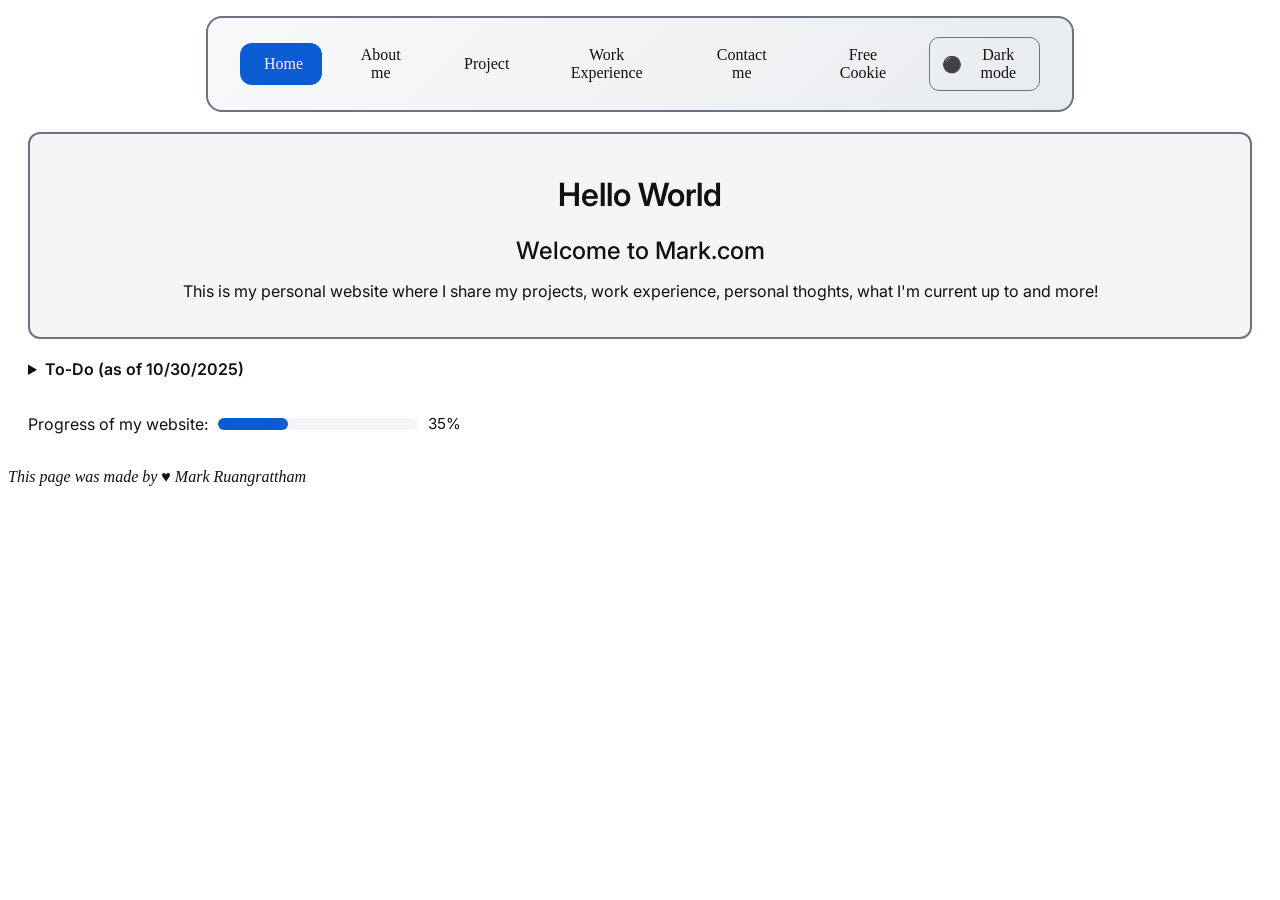
==== index.html @ 762063cd "First init commit with part one done First init commit moving files from hw 3 to this folder along w" ====
<!DOCTYPE html>
<html lang="en">
<head>
    <meta charset="UTF-8">
    <meta name="viewport" content="width=device-width,initial-scale=1.0">
    <title>Document</title>
    <link rel="preconnect" href="https://fonts.googleapis.com">
    <link rel="preconnect" href="https://fonts.gstatic.com" crossorigin>
    <link href="https://fonts.googleapis.com/css2?family=Inter:wght@400;500;600&display=swap" rel="stylesheet">
<link rel="stylesheet" href="style/index.css">
</head>


<body>
<noscript>
    <h1>Woops, Java Script is not enabled. Please enable it to view this website!</h1>
</noscript>


<header>

    <input type="checkbox" id="nav-toggle" class="nav-toggle">
    <label for="nav-toggle" class="hamburger" aria-label="Toggle navigation" aria-controls="main-nav" aria-expanded="false">
        <span class="bar"></span>
    </label>

    <nav id="main-nav">
        <a href="index.html" class="nav-link nav-light" aria-current="page">Home</a>
        <a href="index.html#dark" class="nav-link nav-dark" aria-current="page">Home</a>
        <a href="aboutme.html" class="nav-link nav-light">About me</a>
        <a href="aboutme.html#dark" class="nav-link nav-dark">About me</a>
        <a href="project.html" class="nav-link nav-light">Project</a>
        <a href="project.html#dark" class="nav-link nav-dark">Project</a>
        <a href="workexperience.html" class="nav-link nav-light">Work Experience</a>
        <a href="workexperience.html#dark" class="nav-link nav-dark">Work Experience</a>
        <a href="contactme.html" class="nav-link nav-light">Contact me</a>
        <a href="contactme.html#dark" class="nav-link nav-dark">Contact me</a>
        <a href="https://www.youtube.com/watch?v=dQw4w9WgXcQ">Free Cookie</a>
        <a href="#dark" class="toggle-link">Dark mode</a>
        <a href="index.html" class="toggle-link">Light mode</a>
        <span id="dark"></span>
    </nav>


    
</header>


<main>

    <hello-world>
        <h1>Hello World</h1>
        <details>
            <summary>Welcome to Mark.com</summary>
            <h3>or whatever url i get my hands on and what i could afford to buy</h3>
        </details>
        
        <p>This is my personal website where I share my projects, work experience, personal thoghts, what I'm current up to and more!</p>
    </hello-world>

</main>


<details class="to-do-list">
    <summary>To‑Do (as of 10/30/2025)</summary>
    <ul>
        <li>Add JS to the website (when I'm allowed to)</li>
        <li>Add a /thoughts section</li>
        <li>Add a /current section</li>
        <li>Add a /whyhireme section</li>
        <li><del>Make project page mobile support</del></li>
        <li>Form works on contact me page</li>
        <li>AI Chatbot on the website to answer questions about Mark</li>
        <li>Choose a color theme for the website</li>
        <li>Improve CSS code on most of the pages</li>
        <li><del>Add black and white theme for the website</del></li>
    </ul>
</details>

<site-progress>
    <label for="progress">Progress of my website:</label>
    <progress class="progress" value="35" max="100">30%</progress>
    <p class="progress-text">35%</p>
</site-progress>


<footer>
    <em>This page was made by <span>&hearts;</span> Mark Ruangrattham</em>

</footer>
</body>
</html>
---- style/index.css ----
@import url('style.css');

:root{
    --hello-world-font: 'Inter', sans-serif;
}

site-progress{
    display: flex;
    align-items: center;
    gap: 10px;
    margin: 20px;
    font-family: var(--hello-world-font, Arial, sans-serif);
}

site-progress .progress-text{
    font-size: .95rem;
}

.progress{
    width: 200px;
    height: 12px;
    -webkit-appearance: none;
    appearance: none;
}

.progress::-webkit-progress-bar{
    background-color: var(--card);
    border-radius: 999px;
}

.progress::-webkit-progress-value{
    background-color: var(--accent);
    border-radius: 999px;
}

.progress::-moz-progress-bar{
    background-color: var(--accent);
    border-radius: 999px;
}

hello-world{
    display: block;
    text-align: center;
    border: 2px solid var(--muted);
    padding: 20px;
    margin: 20px;
    background: var(--card);
    border-radius: 12px;
    box-shadow: var(--box-shadow);
    font-family: var(--hello-world-font, Arial, sans-serif);

    h1{
        font-size: 2rem;
        font-weight: 600;
    }

    summary{
        font-size: 1.5rem;
        font-weight: 500;
        list-style: none;
        cursor: pointer;
    }

    h3 {
        font-size: 1rem;
        font-weight: 100;
        font-style: italic;
    }
}

.to-do-list {
    display: block;
    margin: 20px;
    font-family: var(--hello-world-font, Arial, sans-serif);

    summary{
        font-family: var(--hello-world-font, Arial, sans-serif);
        font-weight: 600;
        cursor: pointer;
    }

    h2{
        font-size: 1.25rem;
        font-weight: 600;
        margin: 0 0 8px 0;
        text-align: left;
    }

    ul{
        font-family: Georgia, 'Times New Roman', serif;
        margin: 0;
        padding-left: 20px;
        text-align: left;
    }
}
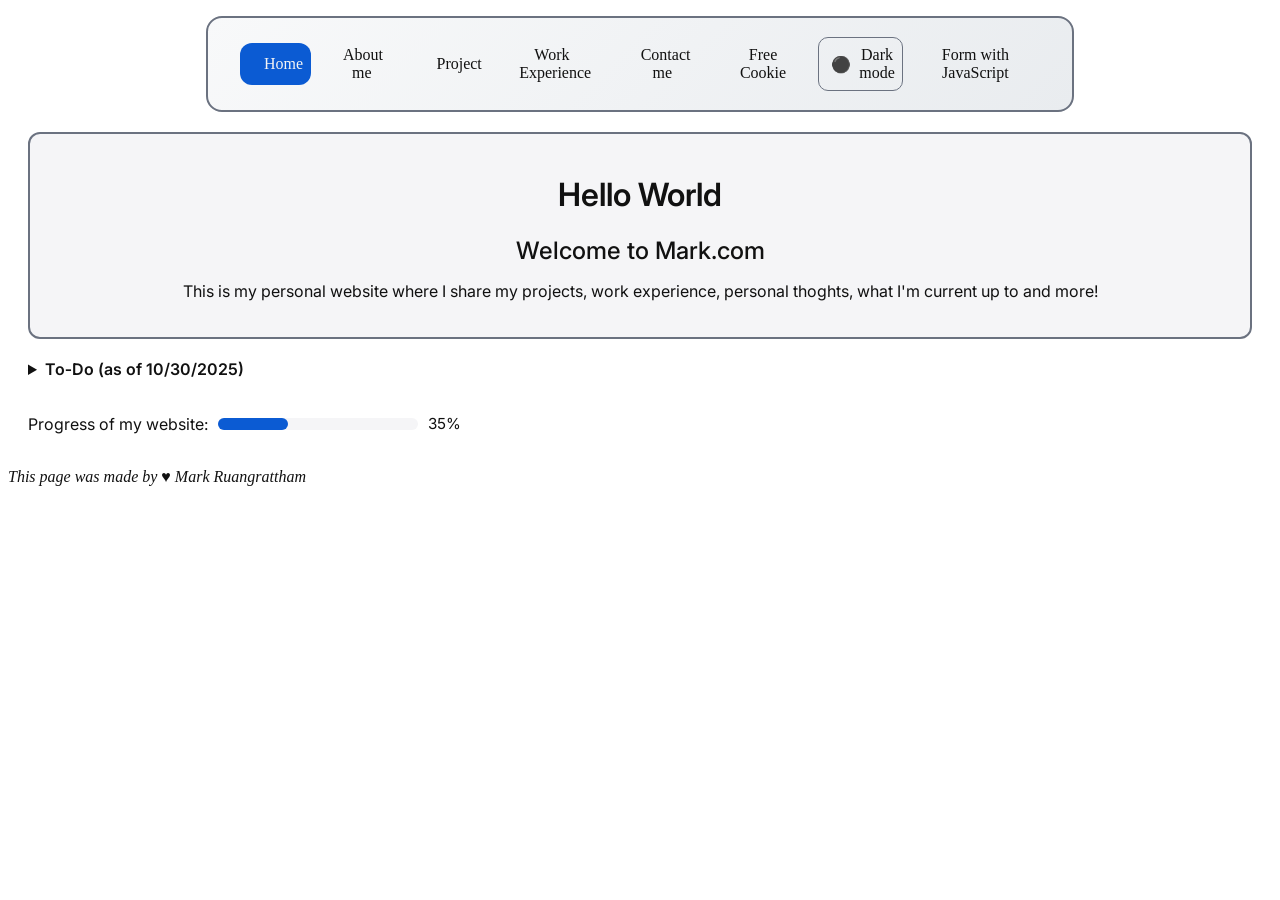
==== commit 49314bdf: "Part 2 and 3 done Added Form no js and Form with JS, both working the same way only difference is JS" ====
--- a/index.html
+++ b/index.html
@@ -38,6 +38,8 @@
         <a href="https://www.youtube.com/watch?v=dQw4w9WgXcQ">Free Cookie</a>
         <a href="#dark" class="toggle-link">Dark mode</a>
         <a href="index.html" class="toggle-link">Light mode</a>
+        <a href="form-with-js.html" class="nav-link nav-light">Form with JavaScript</a>
+        <a href="form-with-js.html#dark" class="nav-link nav-dark">Form with JavaScript</a>
         <span id="dark"></span>
     </nav>
 
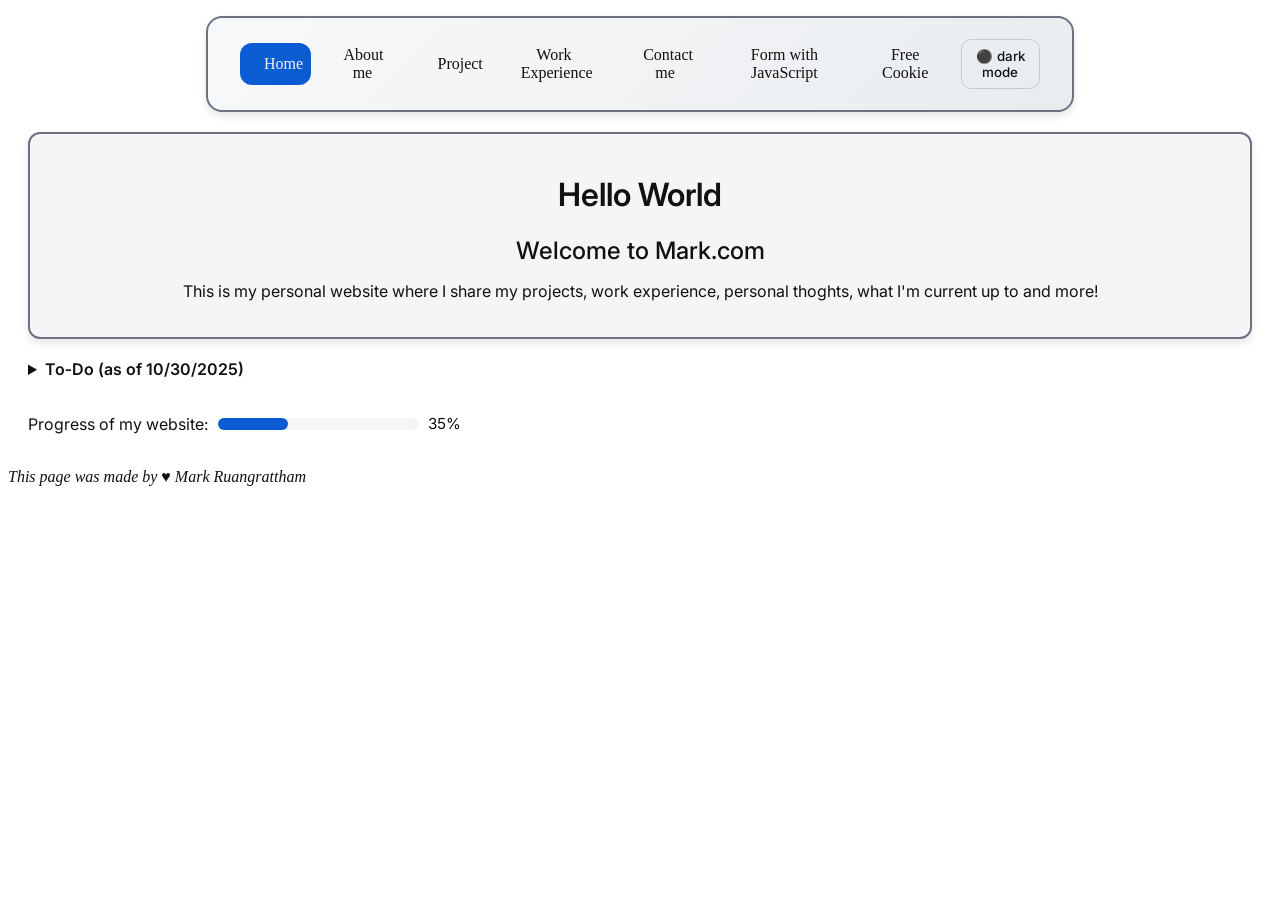
==== commit 15d31290: "Part 4 Done Had to change how my CSS works since for some reason my Light Dark didn't want to work w" ====
--- a/index.html
+++ b/index.html
@@ -1,12 +1,13 @@
 <!DOCTYPE html>
-<html lang="en">
+<html lang="en" class="no-js" data-theme="light">
 <head>
     <meta charset="UTF-8">
     <meta name="viewport" content="width=device-width,initial-scale=1.0">
     <title>Document</title>
     <link rel="preconnect" href="https://fonts.googleapis.com">
-    <link rel="preconnect" href="https://fonts.gstatic.com" crossorigin>
-    <link href="https://fonts.googleapis.com/css2?family=Inter:wght@400;500;600&display=swap" rel="stylesheet">
+<link rel="preconnect" href="https://fonts.gstatic.com" crossorigin>
+<link href="https://fonts.googleapis.com/css2?family=Inter:wght@400;500;600&display=swap" rel="stylesheet">
+<script src="js/theme-init.js"></script>
 <link rel="stylesheet" href="style/index.css">
 </head>
 
@@ -14,6 +15,7 @@
 <body>
 <noscript>
     <h1>Woops, Java Script is not enabled. Please enable it to view this website!</h1>
+    <p>The theme toggle needs JavaScript, so you'll see the default light theme.</p>
 </noscript>
 
 
@@ -25,22 +27,14 @@
     </label>
 
     <nav id="main-nav">
-        <a href="index.html" class="nav-link nav-light" aria-current="page">Home</a>
-        <a href="index.html#dark" class="nav-link nav-dark" aria-current="page">Home</a>
-        <a href="aboutme.html" class="nav-link nav-light">About me</a>
-        <a href="aboutme.html#dark" class="nav-link nav-dark">About me</a>
-        <a href="project.html" class="nav-link nav-light">Project</a>
-        <a href="project.html#dark" class="nav-link nav-dark">Project</a>
-        <a href="workexperience.html" class="nav-link nav-light">Work Experience</a>
-        <a href="workexperience.html#dark" class="nav-link nav-dark">Work Experience</a>
-        <a href="contactme.html" class="nav-link nav-light">Contact me</a>
-        <a href="contactme.html#dark" class="nav-link nav-dark">Contact me</a>
+        <a href="index.html" class="nav-link" aria-current="page">Home</a>
+        <a href="aboutme.html" class="nav-link ">About me</a>
+        <a href="project.html" class="nav-link ">Project</a>
+        <a href="workexperience.html" class="nav-link ">Work Experience</a>
+        <a href="contactme.html" class="nav-link ">Contact me</a>
+        <a href="form-with-js.html" class="nav-link">Form with JavaScript</a>
         <a href="https://www.youtube.com/watch?v=dQw4w9WgXcQ">Free Cookie</a>
-        <a href="#dark" class="toggle-link">Dark mode</a>
-        <a href="index.html" class="toggle-link">Light mode</a>
-        <a href="form-with-js.html" class="nav-link nav-light">Form with JavaScript</a>
-        <a href="form-with-js.html#dark" class="nav-link nav-dark">Form with JavaScript</a>
-        <span id="dark"></span>
+        <button id="theme-toggle" class="toggle-link" type="button" aria-live="polite" aria-label="Toggle between light and dark theme"></button>
     </nav>
 
 
@@ -90,5 +84,6 @@
     <em>This page was made by <span>&hearts;</span> Mark Ruangrattham</em>
 
 </footer>
+<script src="js/lightdark.js" defer></script>
 </body>
 </html>
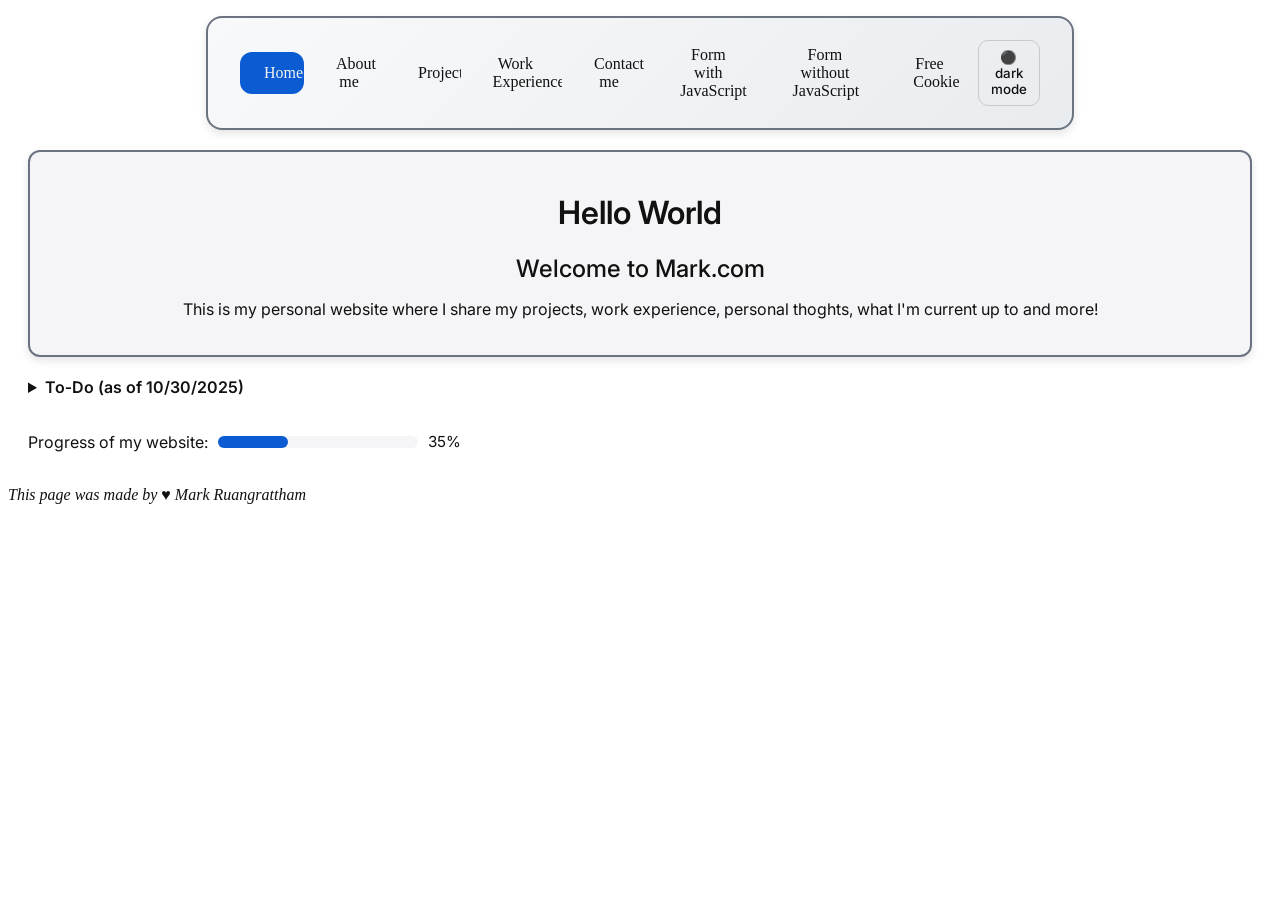
==== commit ed7d4619: "Added from no js to navbar" ====
--- a/index.html
+++ b/index.html
@@ -3,7 +3,7 @@
 <head>
     <meta charset="UTF-8">
     <meta name="viewport" content="width=device-width,initial-scale=1.0">
-    <title>Document</title>
+    <title>Home</title>
     <link rel="preconnect" href="https://fonts.googleapis.com">
 <link rel="preconnect" href="https://fonts.gstatic.com" crossorigin>
 <link href="https://fonts.googleapis.com/css2?family=Inter:wght@400;500;600&display=swap" rel="stylesheet">
@@ -33,6 +33,7 @@
         <a href="workexperience.html" class="nav-link ">Work Experience</a>
         <a href="contactme.html" class="nav-link ">Contact me</a>
         <a href="form-with-js.html" class="nav-link">Form with JavaScript</a>
+        <a href="form-no-js.html" class="nav-link">Form without JavaScript</a>
         <a href="https://www.youtube.com/watch?v=dQw4w9WgXcQ">Free Cookie</a>
         <button id="theme-toggle" class="toggle-link" type="button" aria-live="polite" aria-label="Toggle between light and dark theme"></button>
     </nav>
